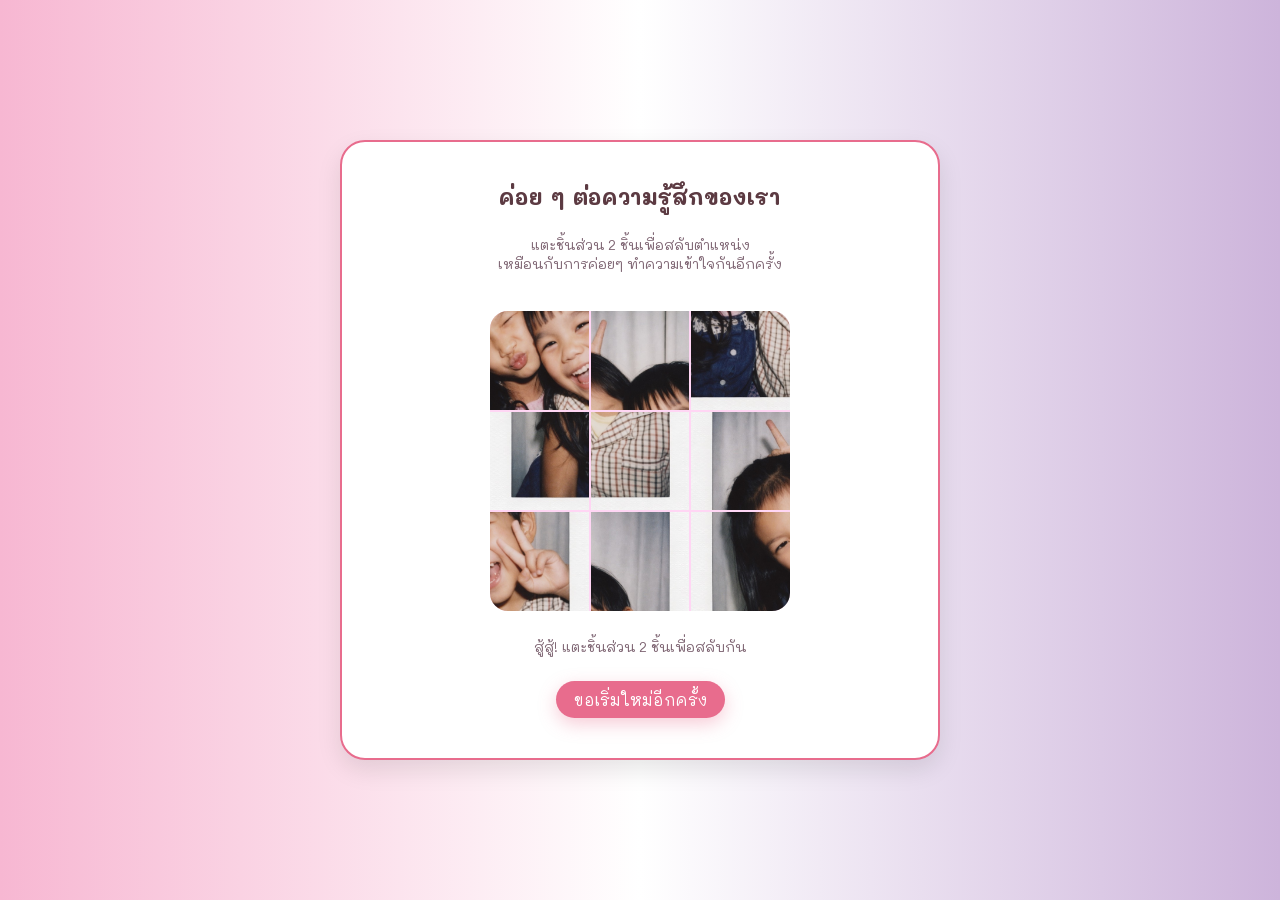
==== jigsaw.html @ 001229cf "initial commit" ====
<!DOCTYPE html>
<html lang="th">

<head>
    <meta charset="UTF-8">
    <title>LOVE</title>
    <meta name="viewport" content="width=device-width, initial-scale=1.0">
    <link href="https://fonts.googleapis.com/css2?family=Mali:wght@400;600&display=swap" rel="stylesheet">
    <style>
        * {
            margin: 0;
            padding: 0;
            box-sizing: border-box;
        }

        html,
        body {
            height: 100%;
        }

        body {
            font-family: 'Mali', cursive;
            background: linear-gradient(to right, #f7b7d2 ,#FFFFFF ,#cdb4db);
            display: flex;
            align-items: center;
            justify-content: center;
            flex-direction: column;
        }

        /* การ์ดหลัก ใช้สไตล์เดียวกับหน้านับวัน */
        .card {
            background: #fff;
            border-radius: 25px;
            padding: 40px 60px;
            text-align: center;
            box-shadow: 0 10px 25px rgba(0, 0, 0, 0.1);
            border: 2px solid #E86C8D;
            max-width: 600px;
            width: 90%;
        }

        /* puzzle-wrapper แค่ช่วยจัด spacing เพิ่ม */
        .puzzle-wrapper {
            display: flex;
            flex-direction: column;
            align-items: center;
            gap: 16px;
        }

        h1 {
            color: #5C3A42;
            font-size: 22px;
            margin-bottom: 8px;
        }

        p.subtitle {
            margin-bottom: 12px;
            color: #7C6270;
            font-size: 14px;
        }

        .puzzle {
            width: 300px;
            height: 300px;
            display: grid;
            grid-template-columns: repeat(3, 1fr);
            grid-template-rows: repeat(3, 1fr);
            gap: 2px;
            background: #FFD6F4;
            border-radius: 18px;
            overflow: hidden;
            touch-action: none;
            margin: 10px 0;
            transition: transform 0.1s;
            /* เพิ่ม transition สำหรับการสลับชิ้นส่วน */
        }

        .piece {
            width: 100%;
            height: 100%;
            background-image: url('img/a1.jpeg'); /* อิอิ */
            background-size: 300px 300px;
            cursor: pointer;
            border-radius: 0px;
            transition: outline 0.1s, transform 0.1s;
        }

        /* 🆕 เพิ่มสไตล์สำหรับชิ้นส่วนที่ถูกเลือก (Tap-to-Swap) */
        .piece.selected {
            outline: 4px solid #5C3A42;
            transform: scale(1.03);
            box-shadow: 0 0 10px rgba(0, 0, 0, 0.2);
        }

        /* 🗑️ ลบสไตล์ drag/grab ที่ไม่ใช้แล้วออกไป */
        /* .piece:active, .piece.over ถูกยกเลิกโดยฟังก์ชันใหม่ */

        .status {
            font-size: 14px;
            color: #7C6270;
            text-align: center;
            min-height: 20px;
        }

        .btn-row {
            display: flex;
            gap: 10px;
            justify-content: center;
            flex-wrap: wrap;
            margin-top: 8px;
        }

        button {
            font-family: 'Mali', cursive;
            padding: 8px 18px;
            border-radius: 999px;
            border: none;
            background: #E86C8D;
            color: #fff;
            font-size: 16px;
            cursor: pointer;
            box-shadow: 0 6px 18px rgba(232, 108, 141, 0.35);
            transition: 0.2s;
        }

        button:hover {
            transform: translateY(-1px);
            box-shadow: 0 8px 22px rgba(232, 108, 141, 0.45);
        }

        /* ============================
            Popup ฉลองตอนต่อเสร็จ 🎉
        ============================= */
        .celebrate-overlay {
            position: fixed;
            inset: 0;
            background: rgba(0, 0, 0, 0.35);
            display: none;
            align-items: center;
            justify-content: center;
            z-index: 999;
        }

        .celebrate-overlay.show {
            display: flex;
        }

        .celebrate-box {
            background: #FFF9FF;
            border-radius: 20px;
            padding: 24px 26px 20px;
            max-width: 320px;
            width: 90%;
            text-align: center;
            position: relative;
            box-shadow: 0 10px 30px rgba(0, 0, 0, 0.15);
            overflow: hidden;
        }

        .celebrate-title {
            font-size: 20px;
            color: #E86C8D;
            margin-bottom: 8px;
        }

        .celebrate-text {
            font-size: 14px;
            color: #5C3A42;
            margin-bottom: 16px;
            line-height: 1.5;
        }

        .celebrate-btn {
            margin-top: 4px;
        }

        /* หัวใจลอย ๆ */
        .heart {
            position: absolute;
            font-size: 18px;
            opacity: 0;
            animation: floatHeart 2.5s ease-in-out infinite;
        }

        .heart.h1 {
            left: 15%;
            bottom: -10px;
            animation-delay: 0s;
        }

        .heart.h2 {
            right: 10%;
            bottom: -10px;
            animation-delay: 0.4s;
        }

        .heart.h3 {
            left: 50%;
            bottom: -10px;
            animation-delay: 0.8s;
        }

        @keyframes floatHeart {
            0% {
                transform: translateY(0) scale(0.9);
                opacity: 0;
            }

            20% {
                opacity: 1;
            }

            80% {
                opacity: 1;
            }

            100% {
                transform: translateY(-80px) scale(1.2);
                opacity: 0;
            }
        }

        /* =========================
            Responsive Add-on
        ========================= */

        /* กันติ่งขอบจอ + ระยะปลอดภัย */
        @supports (padding: max(0px)) {
            body {
                min-height: 100dvh;
                padding-left: max(24px, env(safe-area-inset-left));
                padding-right: max(24px, env(safe-area-inset-right));
                padding-top: max(24px, env(safe-area-inset-top));
                padding-bottom: max(24px, env(safe-area-inset-bottom));
            }
        }

        /* ---------- โทรศัพท์เล็กมาก (≤ 360px) ---------- */
        @media (max-width: 360px) {
            .card {
                width: min(94vw, 520px);
                padding: 24px 18px;
                border-radius: 20px;
                box-shadow: 0 8px 20px rgba(0, 0, 0, .12);
            }

            h1 {
                font-size: 18px;
                margin-bottom: 6px;
            }

            p.subtitle {
                font-size: 13px;
                margin-bottom: 10px;
            }

            .puzzle {
                width: 220px;
                height: 220px;
                border-radius: 16px;
            }

            .piece {
                background-size: 220px 220px;
            }

            .status {
                font-size: 13px;
            }

            button {
                font-size: 15px;
                padding: 7px 16px;
            }
        }

        /* ---------- โทรศัพท์ทั่วไป (361–480px) ---------- */
        @media (min-width: 361px) and (max-width: 480px) {
            .card {
                width: min(92vw, 560px);
                padding: 28px 22px;
                border-radius: 22px;
            }

            h1 {
                font-size: 20px;
            }

            .puzzle {
                width: 240px;
                height: 240px;
            }

            .piece {
                background-size: 240px 240px;
            }
        }

        /* ---------- มือถือจอใหญ่ / Phablet (481–599px) ---------- */
        @media (min-width: 481px) and (max-width: 599px) {
            .card {
                width: min(88vw, 600px);
                padding: 32px 28px;
                border-radius: 24px;
            }

            h1 {
                font-size: 22px;
            }

            .puzzle {
                width: 260px;
                height: 260px;
            }

            .piece {
                background-size: 260px 260px;
            }
        }

        /* ---------- iPad / Tablet (600–1024px) ---------- */
        @media (min-width: 600px) and (max-width: 1024px) {
            .card {
                width: min(76vw, 680px);
                padding: 36px 40px;
                border-radius: 25px;
                box-shadow: 0 10px 25px rgba(0, 0, 0, .12);
            }

            h1 {
                font-size: 24px;
            }

            .puzzle {
                width: 300px;
                height: 300px;
            }

            .piece {
                background-size: 300px 300px;
            }
        }

        /* ---------- แนวนอนความสูงน้อย (Landscape/จอเตี้ย) ---------- */
        @media (orientation: landscape) and (max-height: 420px) {
            body {
                padding-top: 12px;
                padding-bottom: 12px;
            }

            .card {
                width: min(86vw, 640px);
                padding: 20px 18px;
                border-radius: 18px;
            }

            h1 {
                font-size: 18px;
                margin-bottom: 6px;
            }

            .puzzle {
                width: 220px;
                height: 220px;
            }

            .piece {
                background-size: 220px 220px;
            }

            button {
                font-size: 14px;
                padding: 7px 14px;
            }
        }

        /* ---------- ผู้ใช้ลด Motion ---------- */
        @media (prefers-reduced-motion: reduce) {
            button {
                transition: none !important;
            }
        }
    </style>
</head>

<body>

    <div class="card puzzle-wrapper">
        <h1>ค่อย ๆ ต่อความรู้สึกของเรา</h1>
        <p class="subtitle">
            แตะชิ้นส่วน 2 ชิ้นเพื่อสลับตำแหน่ง<br>
            เหมือนกับการค่อยๆ ทำความเข้าใจกันอีกครั้ง
        </p>

        <div id="puzzle" class="puzzle"></div>

        <div class="status" id="status">
            ไม่ต้องรีบ ค่อยๆ ต่อไปทีละชิ้นนะ
        </div>

        <div class="btn-row">
            <button id="shuffleBtn">ขอเริ่มใหม่อีกครั้ง</button>
        </div>
    </div>

    <div id="celebrate" class="celebrate-overlay">
        <div class="celebrate-box">
            <div class="heart h1">💙</div>
            <div class="heart h2">🤍</div>
            <div class="heart h3">💙</div>

            <h2 class="celebrate-title">ต่อจิ๊กซอว์เสร็จแล้วนะ</h2>
            <p class="celebrate-text">
                ขอบคุณที่ค่อยๆ ทำจนเสร็จ ต่อไปมีบางความทรงจำที่อยากให้เธอลองดู
            </p>

            <button id="closeCelebrate" class="celebrate-btn">
                ไปต่อกัน
            </button>
        </div>
    </div>

    <script>
        const puzzle = document.getElementById('puzzle');
        const statusEl = document.getElementById('status');
        const shuffleBtn = document.getElementById('shuffleBtn');

        const celebrate = document.getElementById('celebrate');
        const closeCelebrate = document.getElementById('closeCelebrate');

        const rows = 3;
        const cols = 3;
        let solvedOnce = false; // กัน popup เด้งซ้ำ

        // 🛠️ FIX 1: ดึงขนาดภาพแบบไดนามิกเพื่อให้ backgroundPosition ถูกต้องตามขนาด Responsive
        function createPieces() {
            puzzle.innerHTML = '';
            const total = rows * cols;

            // ต้องรอให้ CSS คำนวณขนาดของ puzzle เสร็จก่อนจึงจะใช้ offsetWidth ได้
            // สำหรับโค้ดที่รันตอนโหลดหน้า จะถือว่าขนาดเริ่มต้นถูกต้องตาม CSS แล้ว
            const imgSize = puzzle.offsetWidth || 300; // ใช้ 300 เป็นค่า fallback

            for (let i = 0; i < total; i++) {
                const piece = document.createElement('div');
                piece.classList.add('piece');
                piece.dataset.correctIndex = i; // ตำแหน่งที่ถูกต้อง (0-8)

                // 🗑️ ลบ piece.draggable = true ออก เพื่อใช้ tap-to-swap

                const row = Math.floor(i / cols);
                const col = i % cols;
                const x = -col * (imgSize / cols);
                const y = -row * (imgSize / rows);
                piece.style.backgroundPosition = `${x}px ${y}px`;

                puzzle.appendChild(piece);
            }
        }

        function shuffle() {
            const pieces = Array.from(puzzle.children);
            const shuffled = pieces
                .map(p => ({ sort: Math.random(), value: p }))
                .sort((a, b) => a.sort - b.sort)
                .map(obj => obj.value);

            shuffled.forEach(p => puzzle.appendChild(p));
            solvedOnce = false;
            statusEl.textContent = 'สู้สู้! แตะชิ้นส่วน 2 ชิ้นเพื่อสลับกัน';
            celebrate.classList.remove('show');
            // 📝 ต้องยกเลิกการเลือกชิ้นส่วนหากมีการ Shuffle ใหม่
            const selected = puzzle.querySelector('.piece.selected');
            if (selected) {
                selected.classList.remove('selected');
            }
        }

        function checkSolved() {
            const pieces = Array.from(puzzle.children);
            const solved = pieces.every((piece, index) => {
                return parseInt(piece.dataset.correctIndex) === index;
            });

            if (solved && !solvedOnce) {
                solvedOnce = true;
                statusEl.textContent = 'เรียงถูกแล้วว เก่งมากเลยยยย!';
                celebrate.classList.add('show'); // เปิด popup ฉลอง
            }
        }

        // 🛠️ FIX 2: เปลี่ยนจาก Drag and Drop (ลาก/วาง) เป็น Tap-to-Swap (แตะ/สลับ)
        function enableTapToSwap() {
            let selectedPiece = null;

            puzzle.addEventListener('click', (e) => {
                const target = e.target;
                if (!target.classList.contains('piece')) return;

                if (selectedPiece === null) {
                    // Step 1: เลือกชิ้นส่วนที่ 1
                    selectedPiece = target;
                    selectedPiece.classList.add('selected');
                    statusEl.textContent = 'เลือกชิ้นที่ 2 เพื่อสลับตำแหน่ง';

                } else if (selectedPiece === target) {
                    // แตะซ้ำเพื่อยกเลิกการเลือก
                    selectedPiece.classList.remove('selected');
                    selectedPiece = null;
                    statusEl.textContent = 'เริ่มเล่นได้เลย~';

                } else {
                    // Step 2: สลับชิ้นส่วนที่ 1 กับชิ้นส่วนที่ 2 (target)

                    // Logic การสลับชิ้นส่วนใน DOM:
                    // ต้องหาตำแหน่งในรายการ (index) เพื่อกำหนดลำดับการสลับที่ถูกต้อง
                    const selectedNext = selectedPiece.nextSibling === target ? selectedPiece : selectedPiece.nextSibling;
                    puzzle.insertBefore(selectedPiece, target);
                    puzzle.insertBefore(target, selectedNext);

                    // ล้างสถานะการเลือก
                    selectedPiece.classList.remove('selected');
                    selectedPiece = null;
                    statusEl.textContent = 'สลับชิ้นส่วนแล้ว! สู้สู้!';

                    checkSolved();
                }
            });
        }

        // ปิด popup
        closeCelebrate.addEventListener('click', () => {
            window.location.href = 'memory.html';
        });


        // ⚠️ เรียกใช้งานตามลำดับใหม่: สร้างชิ้นส่วน -> เปิดใช้งานการแตะ -> สุ่ม
        createPieces();
        enableTapToSwap(); // ใช้งาน Tap-to-Swap แทน Drag and Drop เดิม
        shuffle();

        shuffleBtn.addEventListener('click', shuffle);

        // 📢 เพิ่มการสร้างชิ้นส่วนใหม่เมื่อหน้าจอเปลี่ยนขนาด (เพื่อแก้ไข backgroundPosition)
        window.addEventListener('resize', () => {
            // หน่วงเวลาเล็กน้อยเพื่อให้แน่ใจว่าการปรับขนาดเสร็จสมบูรณ์
            setTimeout(() => {
                // สร้างชิ้นส่วนใหม่ด้วยขนาดภาพที่ถูกต้อง
                createPieces();
                // จัดลำดับใหม่ตามลำดับก่อน resize (optional: อาจจะต้อง shuffle ใหม่เพื่อให้เล่นต่อได้)
                // ในที่นี้เลือกที่จะ shuffle ใหม่เพื่อให้แน่ใจว่าเกมยังเล่นต่อได้
                shuffle();
            }, 300);
        });
    </script>
</body>

</html>
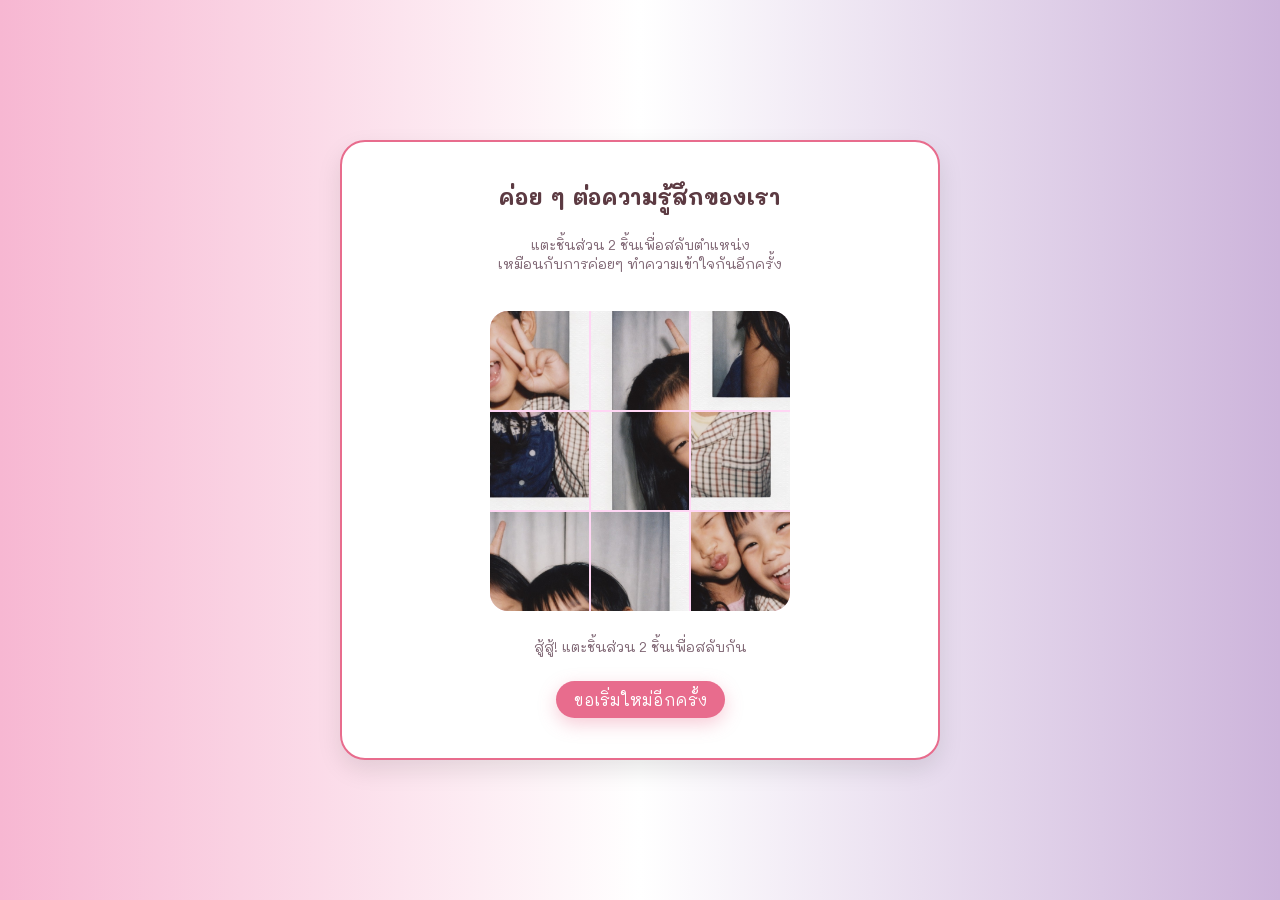
==== commit 0cf05117: "update" ====
--- a/jigsaw.html
+++ b/jigsaw.html
@@ -411,7 +411,7 @@
 
             <h2 class="celebrate-title">ต่อจิ๊กซอว์เสร็จแล้วนะ</h2>
             <p class="celebrate-text">
-                ขอบคุณที่ค่อยๆ ทำจนเสร็จ ต่อไปมีบางความทรงจำที่อยากให้เธอลองดู
+                ขอบคุณที่ค่อยๆ ทำจนเสร็จ ต่อไปมีบางความทรงจำที่อยากให้นาโนลองดู
             </p>
 
             <button id="closeCelebrate" class="celebrate-btn">
